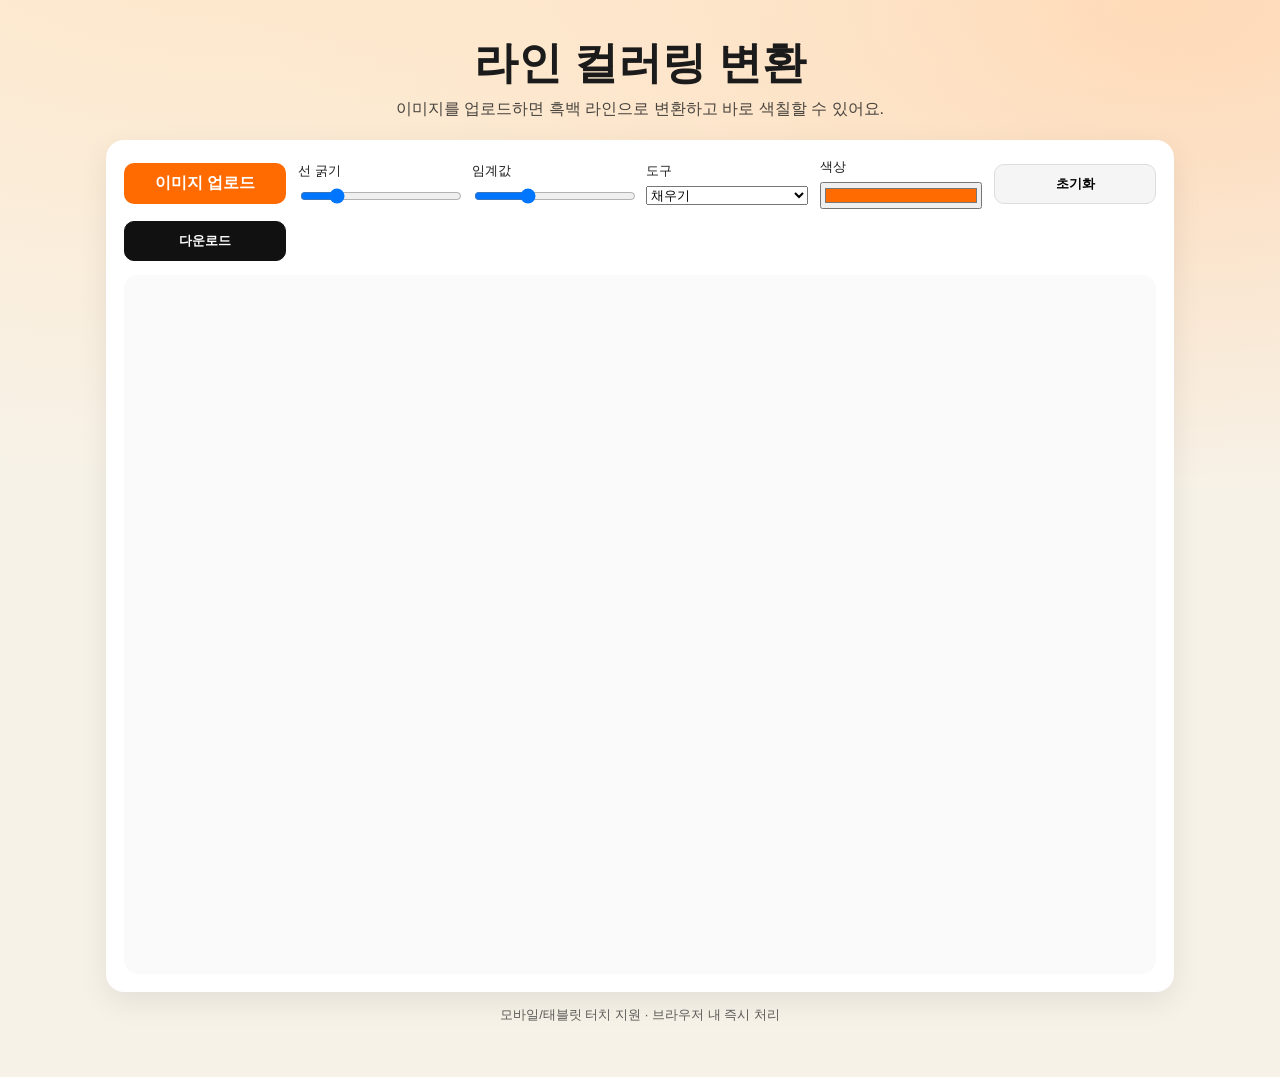
==== index.html @ 6b38e6ea "Initial coloring web app" ====
﻿<!doctype html>
<html lang="ko">
<head>
  <meta charset="utf-8" />
  <meta name="viewport" content="width=device-width, initial-scale=1" />
  <title>컬러링 라인 변환</title>
  <link rel="stylesheet" href="styles.css" />
</head>
<body>
  <div class="app">
    <header class="hero">
      <h1>라인 컬러링 변환</h1>
      <p>이미지를 업로드하면 흑백 라인으로 변환하고 바로 색칠할 수 있어요.</p>
    </header>

    <section class="panel">
      <div class="controls">
        <label class="file">
          <input id="fileInput" type="file" accept="image/*" />
          이미지 업로드
        </label>

        <label class="control">
          <span>선 굵기</span>
          <input id="lineWidth" type="range" min="1" max="6" value="2" />
        </label>

        <label class="control">
          <span>임계값</span>
          <input id="threshold" type="range" min="40" max="200" value="90" />
        </label>

        <label class="control">
          <span>도구</span>
          <select id="tool">
            <option value="fill" selected>채우기</option>
            <option value="brush">브러시</option>
            <option value="eraser">지우개</option>
          </select>
        </label>

        <label class="control color">
          <span>색상</span>
          <input id="color" type="color" value="#ff6b00" />
        </label>

        <button id="reset" class="btn">초기화</button>
        <button id="download" class="btn primary">다운로드</button>
      </div>

      <div class="canvas-wrap" id="canvasWrap">
        <div class="canvas-stack">
          <canvas id="colorCanvas"></canvas>
          <canvas id="lineCanvas"></canvas>
        </div>
      </div>
    </section>

    <footer class="foot">
      <p>모바일/태블릿 터치 지원 · 브라우저 내 즉시 처리</p>
    </footer>
  </div>

  <script src="app.js"></script>
</body>
</html>
---- styles.css ----
﻿:root {
  --bg: #f7f2e8;
  --ink: #1b1b1b;
  --accent: #ff6b00;
  --panel: #ffffff;
  --shadow: 0 10px 30px rgba(0, 0, 0, 0.08);
}

* { box-sizing: border-box; }
body {
  margin: 0;
  font-family: "Pretendard", "Noto Sans KR", "Apple SD Gothic Neo", sans-serif;
  background: radial-gradient(1200px 600px at 20% -10%, #ffe6c7, transparent),
              radial-gradient(900px 500px at 90% 0%, #ffd7b3, transparent),
              var(--bg);
  color: var(--ink);
}

.app {
  max-width: 1100px;
  margin: 0 auto;
  padding: 24px 16px 40px;
}

.hero {
  text-align: center;
  margin-bottom: 20px;
}
.hero h1 {
  font-size: clamp(28px, 4vw, 44px);
  margin: 10px 0 6px;
}
.hero p {
  margin: 0;
  opacity: 0.8;
}

.panel {
  background: var(--panel);
  border-radius: 18px;
  padding: 18px;
  box-shadow: var(--shadow);
}

.controls {
  display: grid;
  grid-template-columns: repeat(auto-fit, minmax(150px, 1fr));
  gap: 12px;
  align-items: center;
  margin-bottom: 14px;
}

.file {
  display: inline-flex;
  align-items: center;
  justify-content: center;
  gap: 8px;
  padding: 10px 12px;
  background: var(--accent);
  color: white;
  border-radius: 10px;
  cursor: pointer;
  font-weight: 600;
}
.file input { display: none; }

.control {
  display: grid;
  gap: 6px;
  font-size: 13px;
}

.control input,
.control select {
  width: 100%;
}

.btn {
  border: 1px solid #ddd;
  background: #f5f5f5;
  padding: 10px 12px;
  border-radius: 10px;
  cursor: pointer;
  font-weight: 600;
}
.btn.primary {
  background: #111;
  color: white;
  border-color: #111;
}

.canvas-wrap {
  display: flex;
  justify-content: center;
  background: #fafafa;
  border-radius: 14px;
  padding: 12px;
  min-height: 320px;
}

.canvas-stack {
  position: relative;
  width: min(900px, 100%);
  aspect-ratio: 4 / 3;
}

canvas {
  position: absolute;
  inset: 0;
  width: 100%;
  height: 100%;
  border-radius: 12px;
  touch-action: none;
}

.foot {
  text-align: center;
  margin-top: 14px;
  opacity: 0.7;
  font-size: 13px;
}

@media (max-width: 700px) {
  .controls { grid-template-columns: repeat(2, minmax(120px, 1fr)); }
}
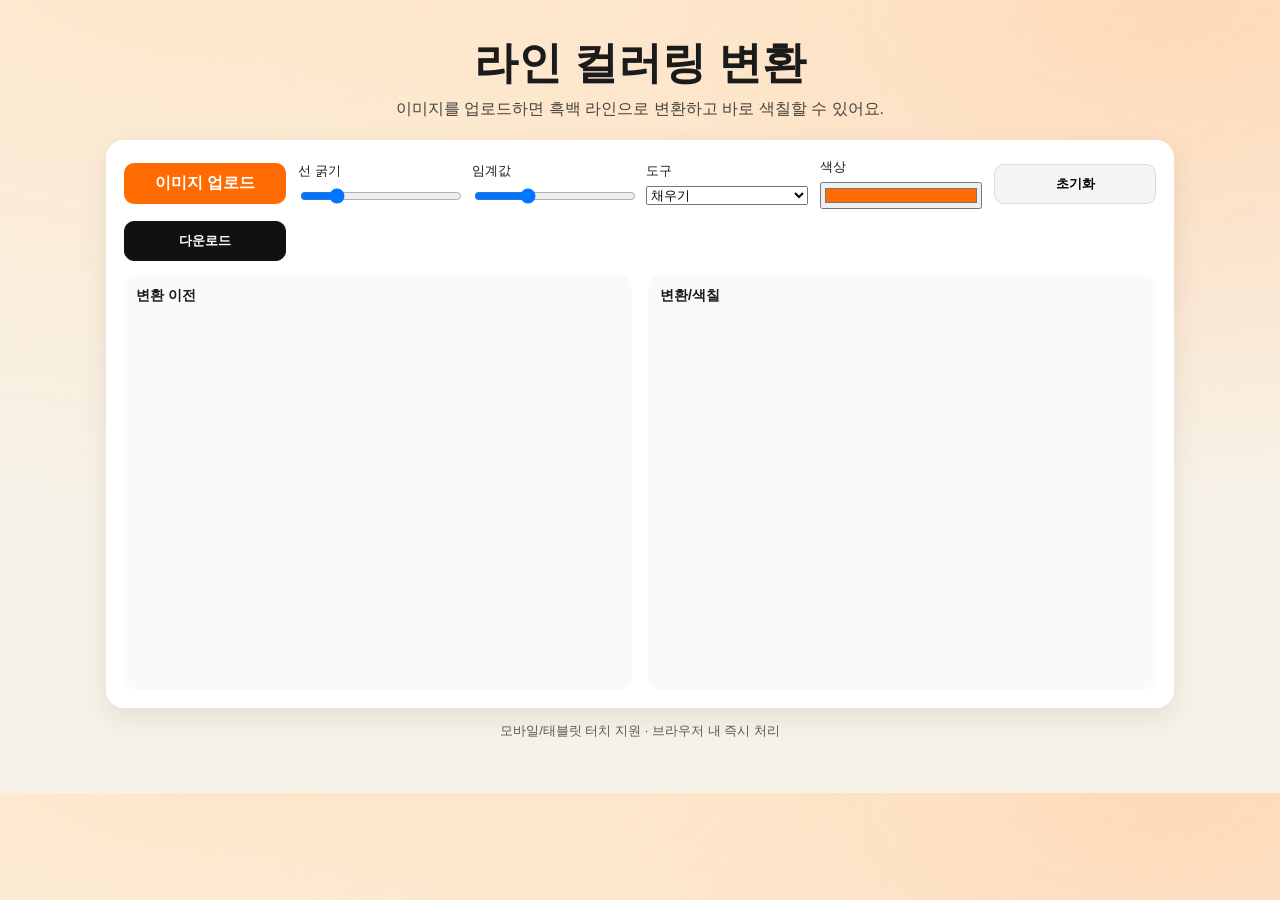
==== commit 51efc4ab: "Show original image and fix reset" ====
--- a/index.html
+++ b/index.html
@@ -48,10 +48,21 @@
         <button id="download" class="btn primary">다운로드</button>
       </div>
 
-      <div class="canvas-wrap" id="canvasWrap">
-        <div class="canvas-stack">
-          <canvas id="colorCanvas"></canvas>
-          <canvas id="lineCanvas"></canvas>
+      <div class="canvas-grid">
+        <div class="canvas-card">
+          <div class="canvas-title">변환 이전</div>
+          <div class="canvas-frame">
+            <canvas id="sourceCanvas"></canvas>
+          </div>
+        </div>
+        <div class="canvas-card">
+          <div class="canvas-title">변환/색칠</div>
+          <div class="canvas-frame">
+            <div class="canvas-stack">
+              <canvas id="colorCanvas"></canvas>
+              <canvas id="lineCanvas"></canvas>
+            </div>
+          </div>
         </div>
       </div>
     </section>
--- a/styles.css
+++ b/styles.css
@@ -89,19 +89,38 @@
   border-color: #111;
 }
 
-.canvas-wrap {
-  display: flex;
-  justify-content: center;
+.canvas-grid {
+  display: grid;
+  grid-template-columns: repeat(auto-fit, minmax(260px, 1fr));
+  gap: 16px;
+}
+
+.canvas-card {
   background: #fafafa;
   border-radius: 14px;
   padding: 12px;
   min-height: 320px;
+  display: grid;
+  gap: 10px;
+}
+
+.canvas-title {
+  font-weight: 600;
+  font-size: 14px;
+}
+
+.canvas-frame {
+  position: relative;
+  width: 100%;
+  aspect-ratio: 4 / 3;
+  border-radius: 12px;
+  overflow: hidden;
 }
 
 .canvas-stack {
   position: relative;
-  width: min(900px, 100%);
-  aspect-ratio: 4 / 3;
+  width: 100%;
+  height: 100%;
 }
 
 canvas {
@@ -111,6 +130,17 @@
   height: 100%;
   border-radius: 12px;
   touch-action: none;
+}
+
+#sourceCanvas {
+  position: absolute;
+  inset: 0;
+  width: 100%;
+  height: 100%;
+}
+
+#lineCanvas {
+  pointer-events: none;
 }
 
 .foot {
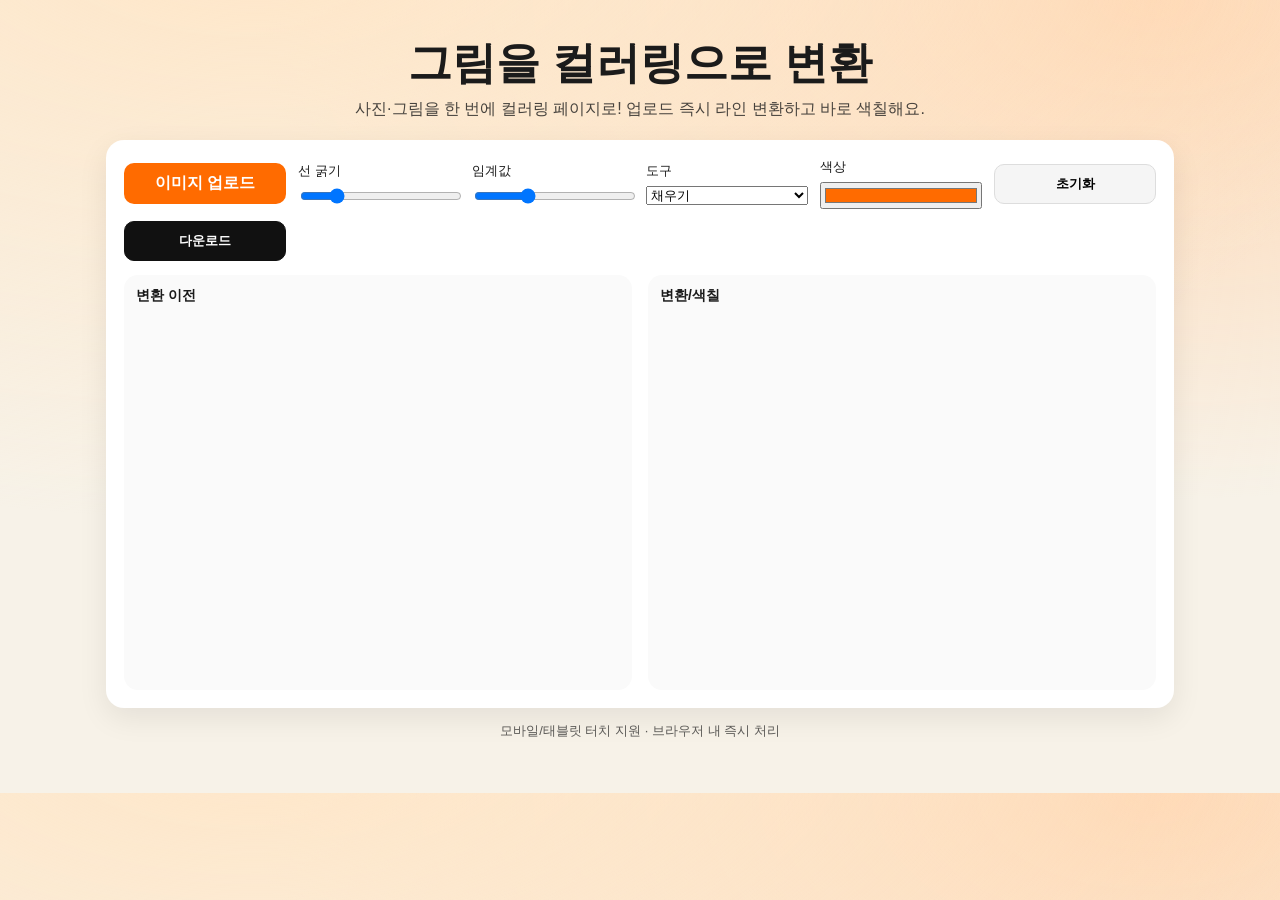
==== commit 2a8486e0: "Add AdSense loader script" ====
--- a/index.html
+++ b/index.html
@@ -4,13 +4,14 @@
   <meta charset="utf-8" />
   <meta name="viewport" content="width=device-width, initial-scale=1" />
   <title>컬러링 라인 변환</title>
+  <script async src="https://pagead2.googlesyndication.com/pagead/js/adsbygoogle.js?client=ca-pub-9168248935486215" crossorigin="anonymous"></script>
   <link rel="stylesheet" href="styles.css" />
 </head>
 <body>
   <div class="app">
     <header class="hero">
-      <h1>라인 컬러링 변환</h1>
-      <p>이미지를 업로드하면 흑백 라인으로 변환하고 바로 색칠할 수 있어요.</p>
+      <h1>그림을 컬러링으로 변환</h1>
+      <p>사진·그림을 한 번에 컬러링 페이지로! 업로드 즉시 라인 변환하고 바로 색칠해요.</p>
     </header>
 
     <section class="panel">
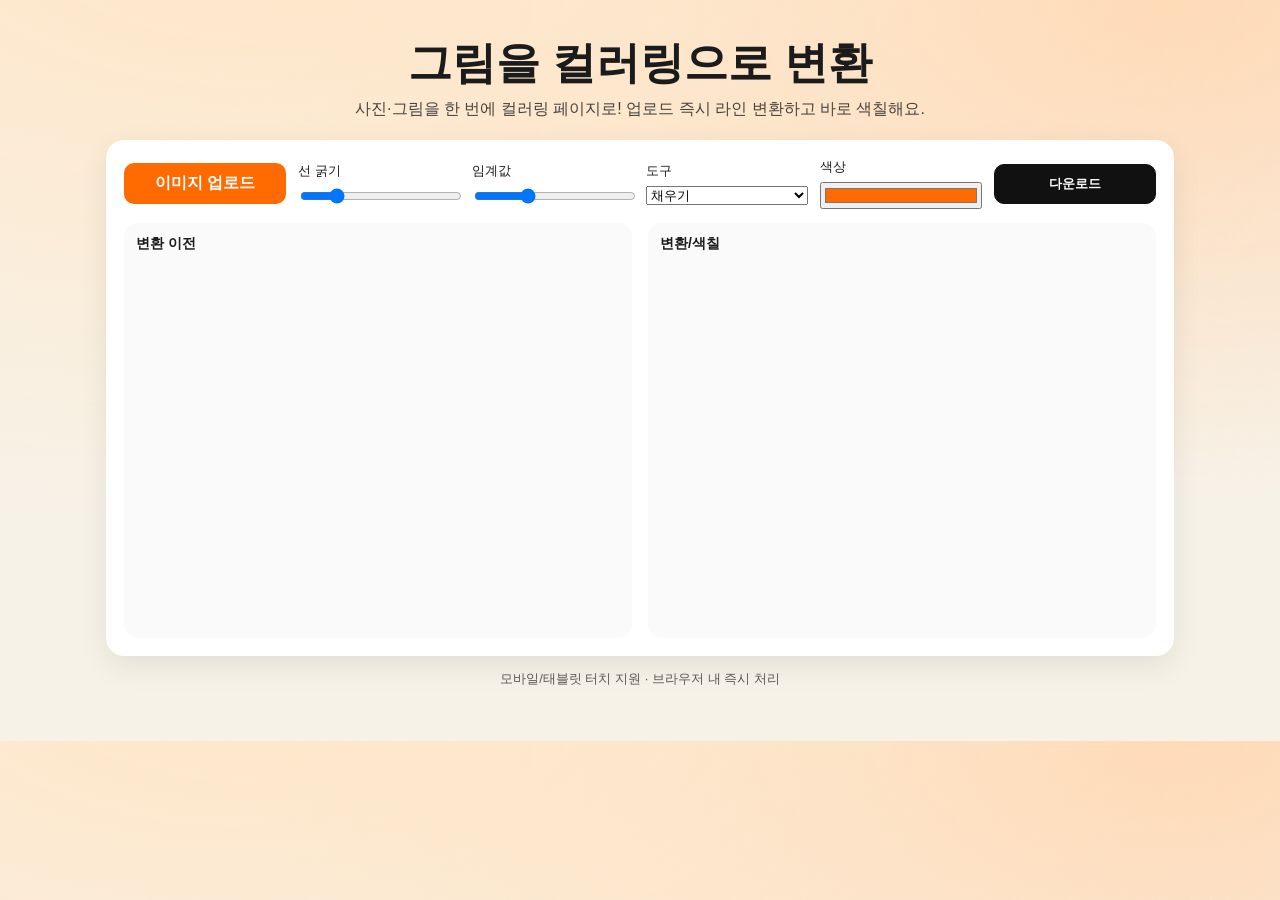
==== commit 1bb06acc: "Remove reset tool" ====
--- a/index.html
+++ b/index.html
@@ -45,7 +45,6 @@
           <input id="color" type="color" value="#ff6b00" />
         </label>
 
-        <button id="reset" class="btn">초기화</button>
         <button id="download" class="btn primary">다운로드</button>
       </div>
 
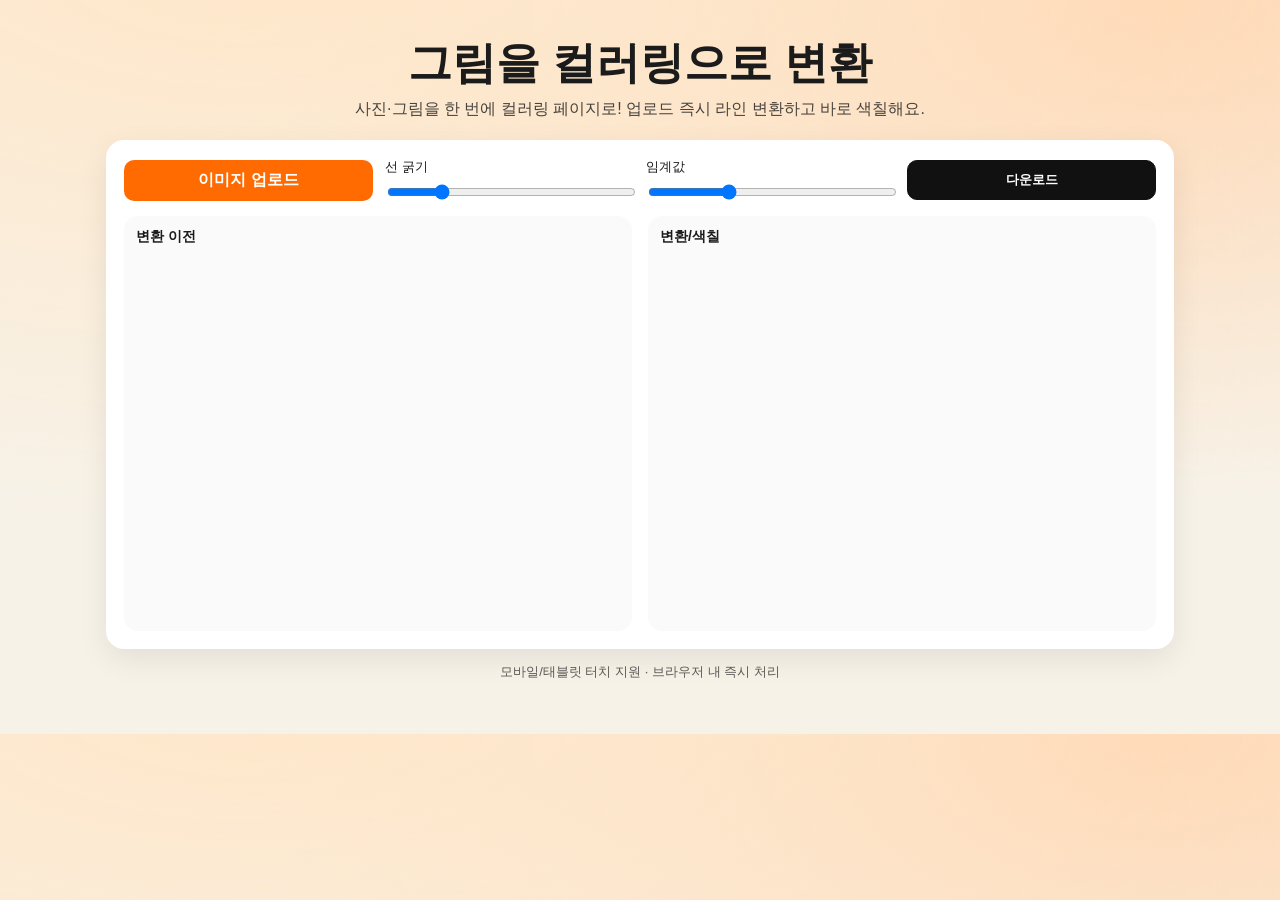
==== commit ea22715a: "Remove tool and color controls" ====
--- a/index.html
+++ b/index.html
@@ -31,20 +31,6 @@
           <input id="threshold" type="range" min="40" max="200" value="90" />
         </label>
 
-        <label class="control">
-          <span>도구</span>
-          <select id="tool">
-            <option value="fill" selected>채우기</option>
-            <option value="brush">브러시</option>
-            <option value="eraser">지우개</option>
-          </select>
-        </label>
-
-        <label class="control color">
-          <span>색상</span>
-          <input id="color" type="color" value="#ff6b00" />
-        </label>
-
         <button id="download" class="btn primary">다운로드</button>
       </div>
 
